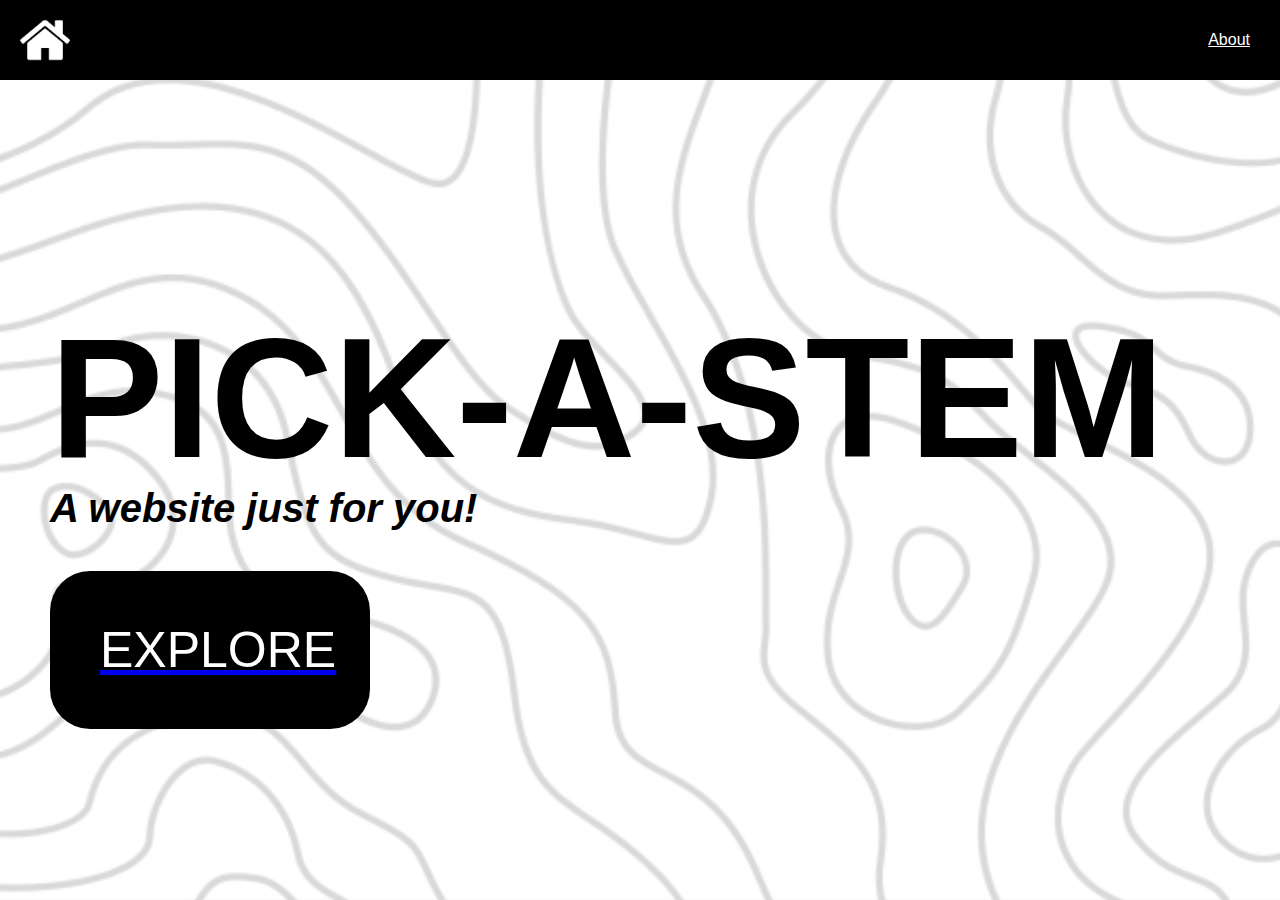
==== index.html @ 38342fbe "Update and rename ez.html to index.html" ====
<!DOCTYPE html>
	<html>
		<head>
			<title>Pick-A-STEM</title>
			<style>
				body{
					margin: 0;
					padding: 0;
					background-image: url("picture.png");
					background-attachment: fixed;
					background-repeat: no-repeat;
					background-position: center;
					background-size: cover;
				}
				
				.header{
					top: 0;
					left: 0;
					position: fixed;
					width: 100%;
					background-color: black;
					height: 80px;
					display: flex;
					align-items: center;
				}
				.header p{
					margin-left: auto;
					margin-right: 30px;
					text-align: right;
					color: white;
					font-family: 'Tahoma', sans-serif;
				}
				.header img{
					margin-left: 20px;
					width: 50px;
					float: left;
					position: relative;
				}
				#title{
					margin-top: 300px;
					margin-left: 50px;
					font-size: 170px;
					font-family: 'Trebuchet MS', sans-serif;
				}
				#desc{
					margin-top: -180px;
					margin-left: 50px;
					font-size: 40px;
					font-family: 'Trebuchet MS', sans-serif;
				}
				#explore{
                    			margin-top: 0px;
                    			margin-left: 50px;
					width: 220px;
                    			padding: 50px;
                    			border-radius: 40px;
                    			color: white;
                   			background-color: black;
                    			font-size: 50px;
                    			font-family: 'Trebuchet MS', sans-serif;
                		}
			</style>
		</head>
		<body>
			<div class="header">
				<a href="index.html">
					<img src="home.png">
				</a>
				<p><u>About</u></p>
			</div>
				<p id="title"><b>PICK-A-STEM</b><p>
				<p id="desc"><i><b>A website just for you!</b></i></p>
			<a href="index.html">
                		<p id="explore">EXPLORE</p>
            		</a>
		</body>
	</html>
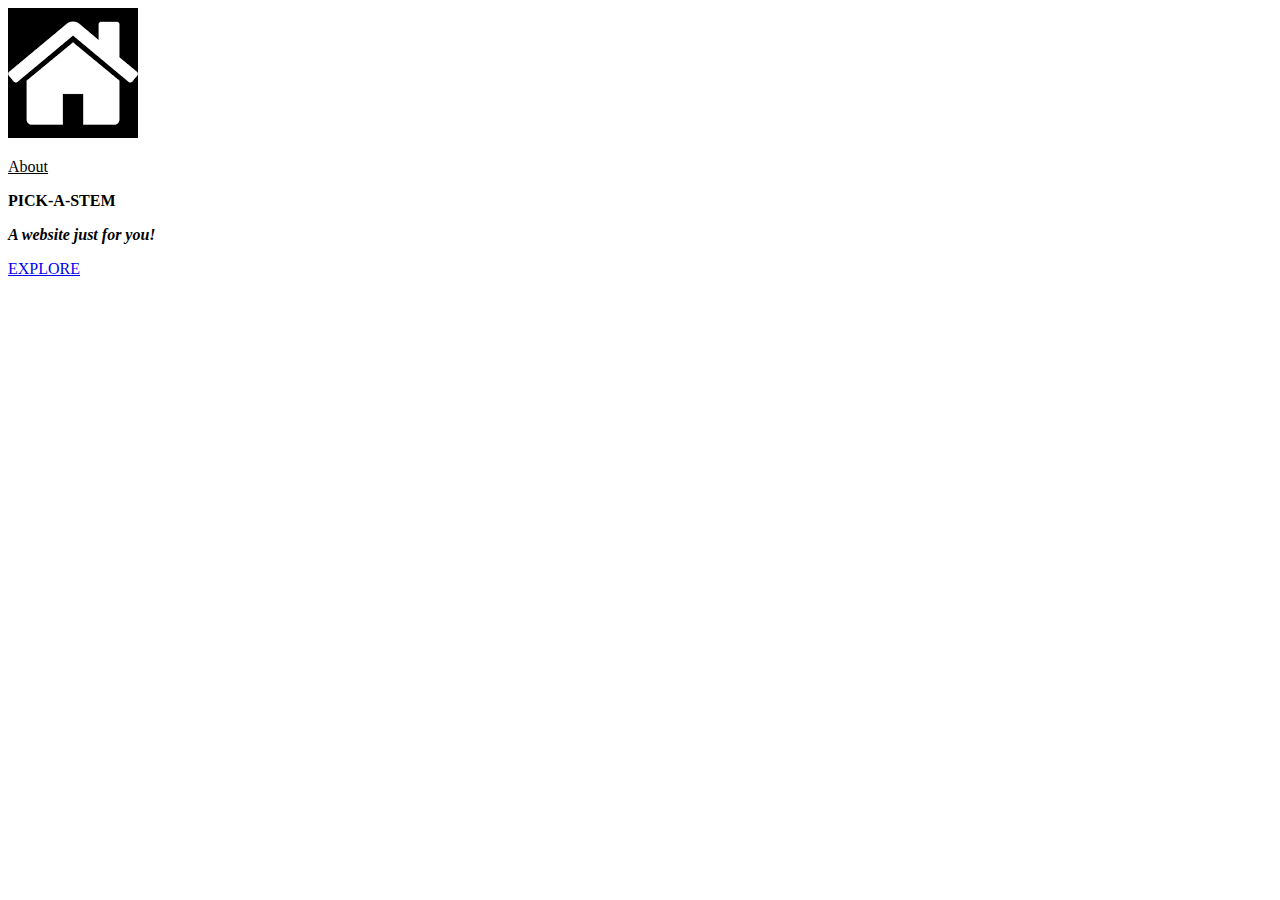
==== commit 2da21e4c: "Update index.html" ====
--- a/index.html
+++ b/index.html
@@ -2,64 +2,7 @@
 	<html>
 		<head>
 			<title>Pick-A-STEM</title>
-			<style>
-				body{
-					margin: 0;
-					padding: 0;
-					background-image: url("picture.png");
-					background-attachment: fixed;
-					background-repeat: no-repeat;
-					background-position: center;
-					background-size: cover;
-				}
-				
-				.header{
-					top: 0;
-					left: 0;
-					position: fixed;
-					width: 100%;
-					background-color: black;
-					height: 80px;
-					display: flex;
-					align-items: center;
-				}
-				.header p{
-					margin-left: auto;
-					margin-right: 30px;
-					text-align: right;
-					color: white;
-					font-family: 'Tahoma', sans-serif;
-				}
-				.header img{
-					margin-left: 20px;
-					width: 50px;
-					float: left;
-					position: relative;
-				}
-				#title{
-					margin-top: 300px;
-					margin-left: 50px;
-					font-size: 170px;
-					font-family: 'Trebuchet MS', sans-serif;
-				}
-				#desc{
-					margin-top: -180px;
-					margin-left: 50px;
-					font-size: 40px;
-					font-family: 'Trebuchet MS', sans-serif;
-				}
-				#explore{
-                    			margin-top: 0px;
-                    			margin-left: 50px;
-					width: 220px;
-                    			padding: 50px;
-                    			border-radius: 40px;
-                    			color: white;
-                   			background-color: black;
-                    			font-size: 50px;
-                    			font-family: 'Trebuchet MS', sans-serif;
-                		}
-			</style>
+			<link rel="stylesheet" href="styles1.css">
 		</head>
 		<body>
 			<div class="header">
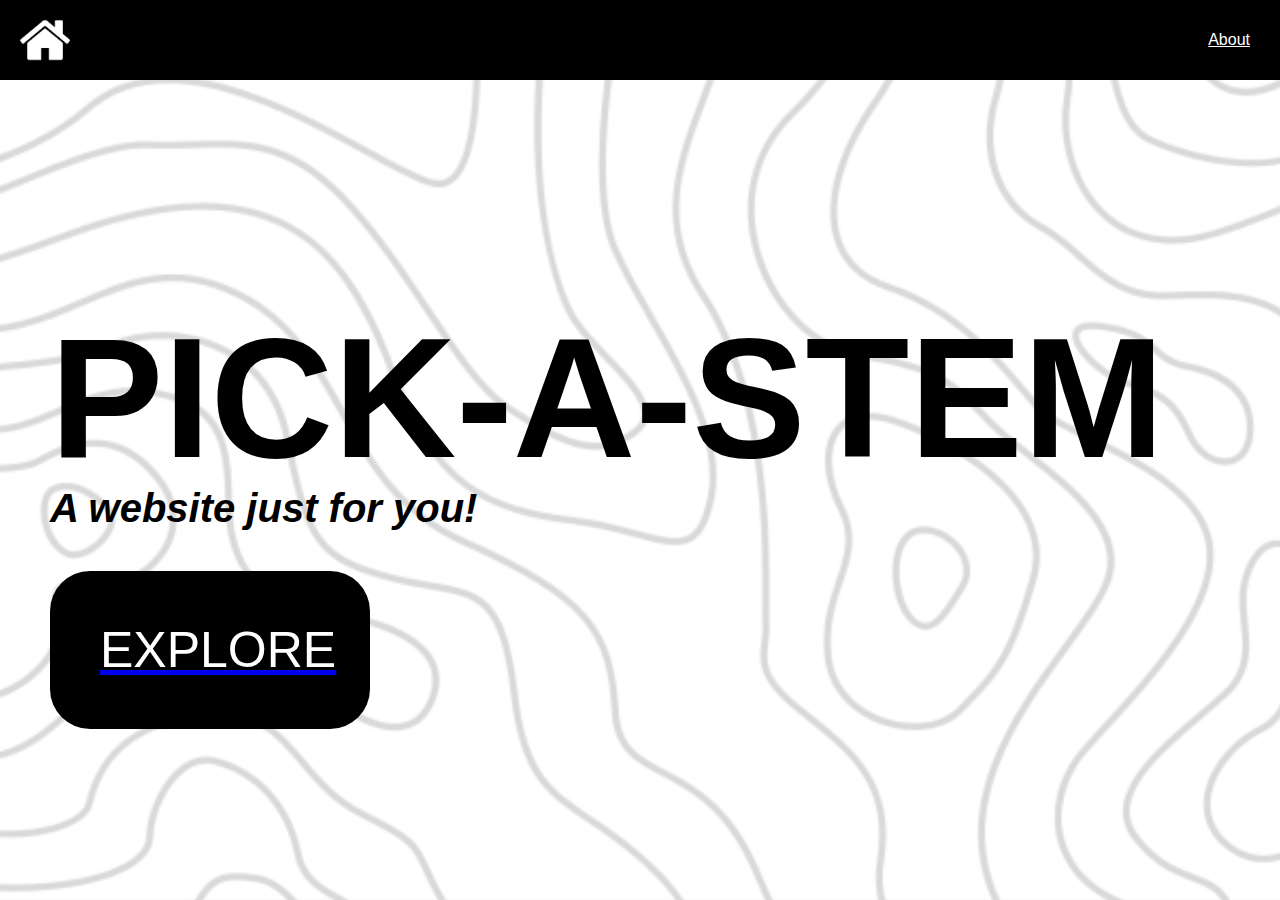
==== commit 4b817ce1: "Update index.html" ====
--- a/index.html
+++ b/index.html
@@ -2,7 +2,7 @@
 	<html>
 		<head>
 			<title>Pick-A-STEM</title>
-			<link rel="stylesheet" href="styles1.css">
+			<link rel="stylesheet" href="styles.css">
 		</head>
 		<body>
 			<div class="header">
@@ -11,7 +11,7 @@
 				</a>
 				<p><u>About</u></p>
 			</div>
-				<p id="title"><b>PICK-A-STEM</b><p>
+				<p id="title"><b>PICK-A-STEM</b></p>
 				<p id="desc"><i><b>A website just for you!</b></i></p>
 			<a href="index.html">
                 		<p id="explore">EXPLORE</p>
--- a/styles.css
+++ b/styles.css
@@ -0,0 +1,55 @@
+body{
+	margin: 0;
+	padding: 0;
+	background-image: url("picture.png");
+	background-attachment: fixed;
+	background-repeat: no-repeat;
+	background-position: center;
+	background-size: cover;
+}	
+.header{
+	top: 0;
+	left: 0;
+	position: fixed;
+	width: 100%;
+	background-color: black;
+	height: 80px;
+	display: flex;
+	align-items: center;
+}
+.header p{
+	margin-left: auto;
+	margin-right: 30px;
+	text-align: right;
+	color: white;
+	font-family: 'Tahoma', sans-serif;
+}
+.header img{
+	margin-left: 20px;
+	width: 50px;
+	float: left;
+	position: relative;
+}
+#title{
+	margin-top: 300px;
+	margin-left: 50px;
+	font-size: 170px;
+	font-family: 'Trebuchet MS', sans-serif;
+}
+#desc{
+	margin-top: -180px;
+	margin-left: 50px;
+	font-size: 40px;
+	font-family: 'Trebuchet MS', sans-serif;
+}
+#explore{
+	margin-top: 0px;
+        margin-left: 50px;
+	width: 220px;
+        padding: 50px;
+        border-radius: 40px;
+	color: white;
+        background-color: black;
+        font-size: 50px;
+        font-family: 'Trebuchet MS', sans-serif;
+}
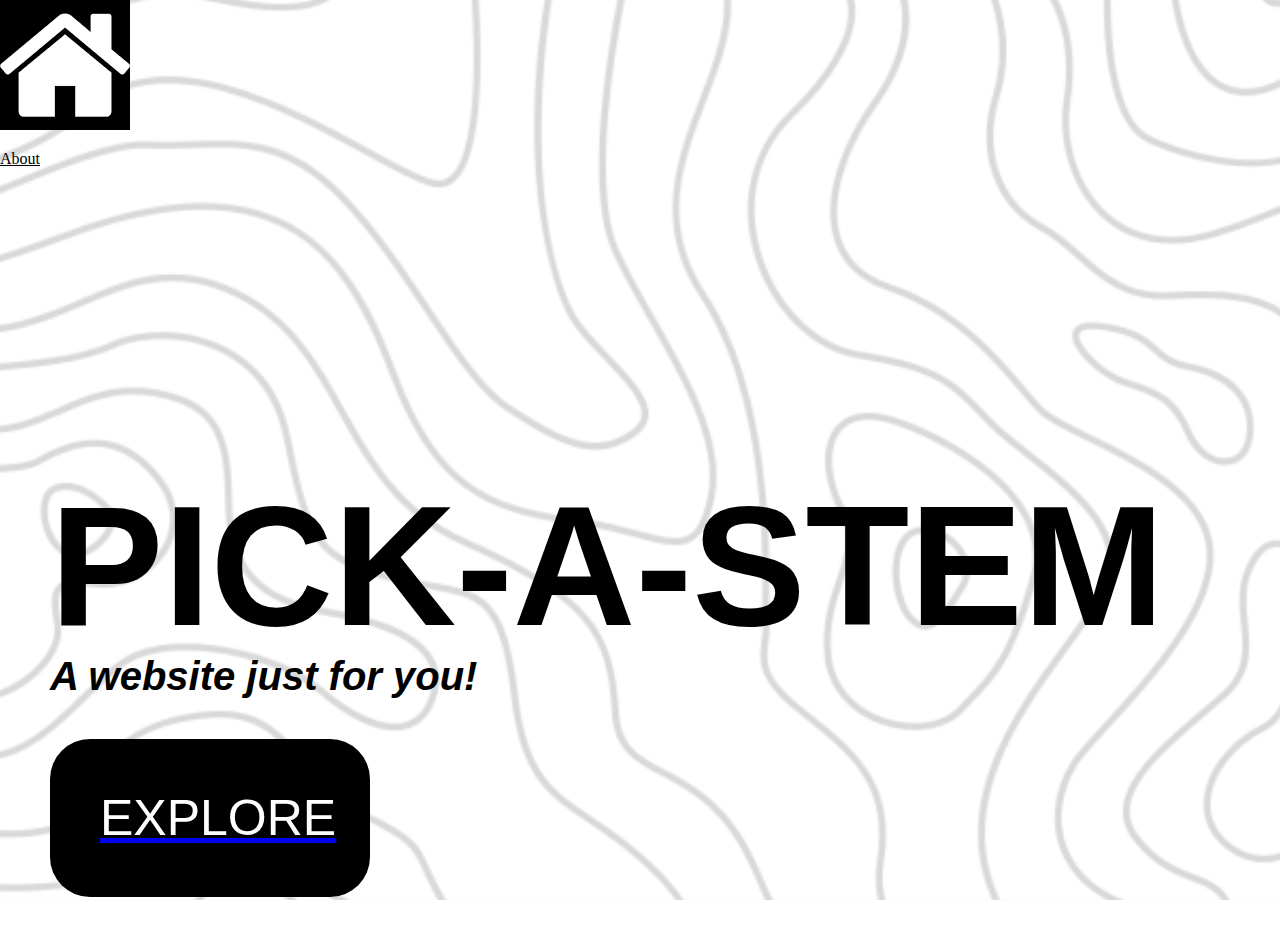
==== commit 8ca8d646: "Update index.html" ====
--- a/index.html
+++ b/index.html
@@ -5,16 +5,16 @@
 			<link rel="stylesheet" href="styles.css">
 		</head>
 		<body>
-			<div class="header">
+			<header>
 				<a href="index.html">
-					<img src="home.png">
+					<img src="home.png" class="back">
 				</a>
 				<p><u>About</u></p>
-			</div>
+			</header>
 				<p id="title"><b>PICK-A-STEM</b></p>
 				<p id="desc"><i><b>A website just for you!</b></i></p>
-			<a href="index.html">
-                		<p id="explore">EXPLORE</p>
-            		</a>
+				<a href="explain.html">
+                			<p id="explore">EXPLORE</p>
+            			</a>
 		</body>
 	</html>
--- a/styles.css
+++ b/styles.css
@@ -24,11 +24,15 @@
 	color: white;
 	font-family: 'Tahoma', sans-serif;
 }
-.header img{
+.header .back{
 	margin-left: 20px;
 	width: 50px;
 	float: left;
 	position: relative;
+	transition: filter 0.01;
+}
+.header .back:active {
+  	filter: brightness(0) invert(1);
 }
 #title{
 	margin-top: 300px;
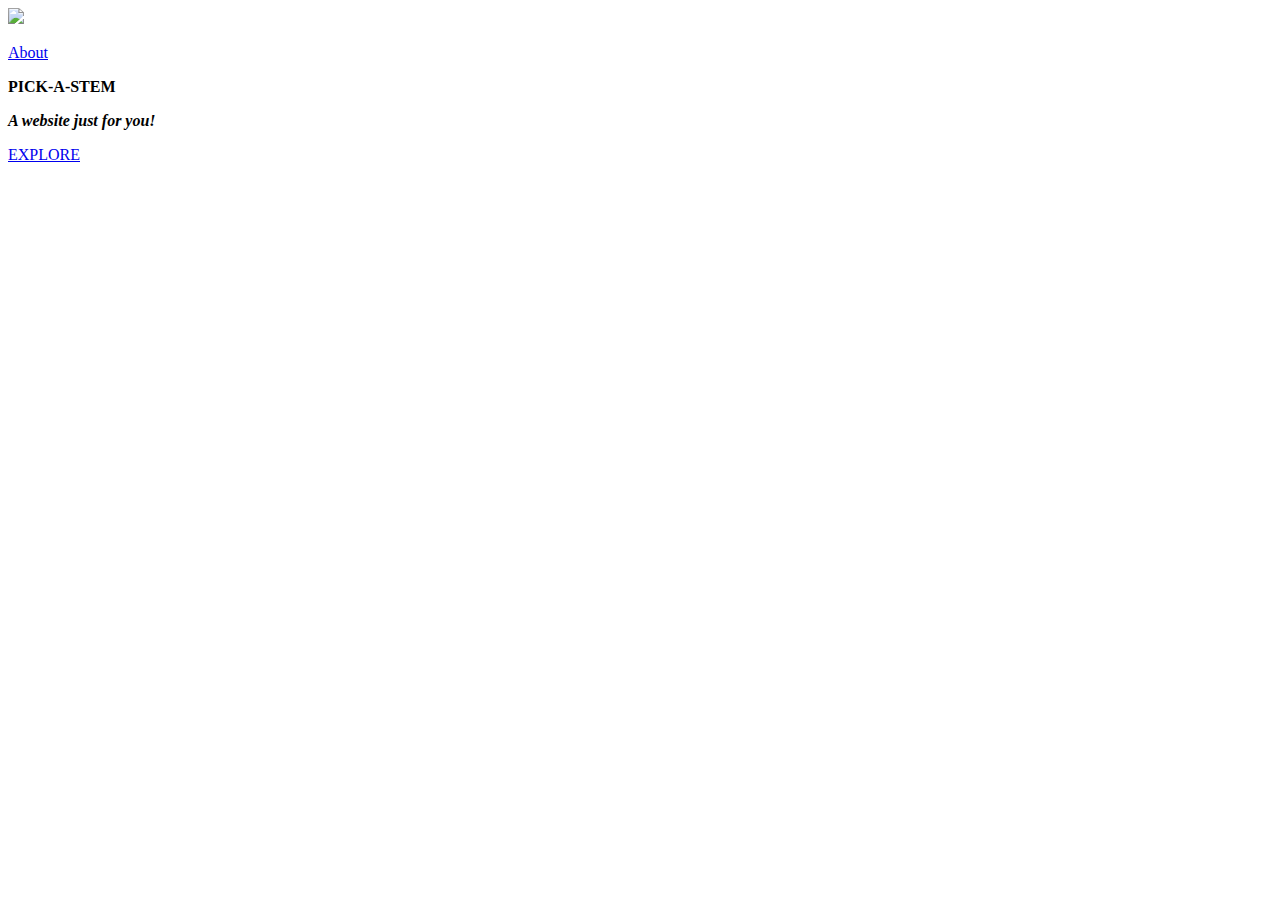
==== commit d3e74fdd: "Add files via upload" ====
--- a/index.html
+++ b/index.html
@@ -2,19 +2,25 @@
 	<html>
 		<head>
 			<title>Pick-A-STEM</title>
-			<link rel="stylesheet" href="styles.css">
+			<link rel="stylesheet" href="css/styles.css">
 		</head>
 		<body>
 			<header>
 				<a href="index.html">
-					<img src="home.png" class="back">
+					<img src="images/home.png" class="back">
 				</a>
-				<p><u>About</u></p>
+				<div class="about">
+					<a href="htdocs/about.html">
+						<p><u>About</u></p>
+					</a>
+				</div>
 			</header>
-				<p id="title"><b>PICK-A-STEM</b></p>
-				<p id="desc"><i><b>A website just for you!</b></i></p>
-				<a href="explain.html">
-                			<p id="explore">EXPLORE</p>
-            			</a>
+			<p id="title"><b>PICK-A-STEM</b></p>
+			<p id="desc"><i><b>A website just for you!</b></i></p>
+			<div class="explore">
+				<a href="htdocs/explain.html">
+           				<p></b>EXPLORE<b></p>
+           			</a>
+			</div>
 		</body>
 	</html>
